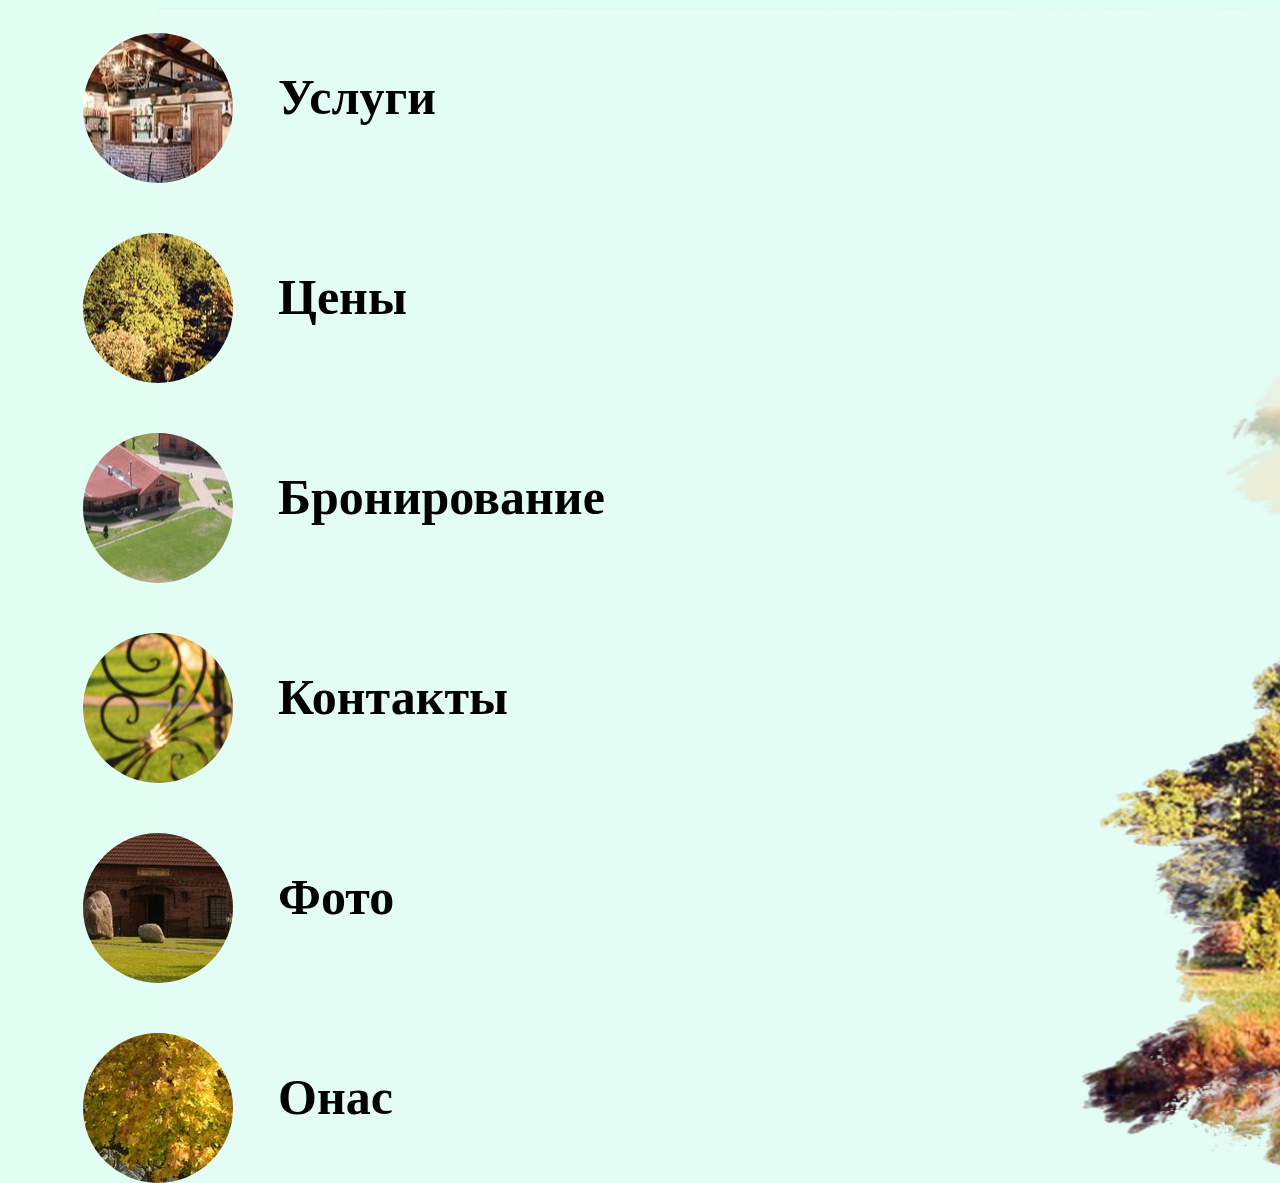
==== index.html @ 8aaa5508 "9 commit" ====
<html>
<head>
  <title>Farmstead</title>
   <meta charset="utf-8">
  <link rel="stylesheet" href="style.css">
</head>

<body bgcolor="e2fff4">


<div class="container">
    <div class="fix"><img src = "agr.png" class="image"></div>

    <button class="btn1"></button>
    <button class="btn2"></button>
    <button class="btn3"></button>
    <button class="btn4"></button>
    <button class="btn5"></button>
    <button class="btn6"></button>

    
    <div class="text1"><b><a href="uslugi.html"
    target="_self">Услуги</a></b></div> <div class="text2"><b><a
    href="ceny.html" target="_self">Цены</a></b></div> <div
    class="text3"><b><a href="bronirovanie.html"
    target="_self">Бронирование</a></b></div> <div class="text4"><b><a
    href="kontakty.html" target="_self">Контакты</a></b></div> <div
    class="text5"><b><a href="photo.html" target="_self">Фото</a></b></div>
    <div class="text6"><b><a href="onas.html" target="_self">Онас</a></b></div> 
  </div>

  
</body>
</html>
---- style.css ----
.image IMG { 
	left: 1800px;}


.bkimg{
    width: 100%;
    height: 100%;
    background: url(agr.png);
    background-size: cover;

}


.container {
    position: relative;
    left: 150px;
    width: 100%;
    max-width: 2104px;
}

.container img {
    width: 2304px;
    height: 1183px;
}

.container .btn1 {
    position: absolute;
    top: 100px;
    left: 0px;
    transform: translate(-50%, -50%);
    -ms-transform: translate(-50%, -50%);
    background-image: url(uslugi.jpg);
    background-position: -300px;
    color: white;
    font-size: 16px;
    padding: 12px 24px;
    border: none;
    border-radius: 50%;
    text-align: center;
    width: 150px; 
    height: 150px;
}


.container .btn2 {
    position: absolute;
    top: 300px;
    left: 0px;
    transform: translate(-50%, -50%);
    -ms-transform: translate(-50%, -50%);
    background-image: url(ceny.jpg);
    background-position: -420px;
    color: white;
    font-size: 16px;
    padding: 12px 24px;
    border: none;
    border-radius: 50%;
    text-align: center;
    width: 150px; 
    height: 150px;
}


.container .btn3 {
    position: absolute;
    top: 500px;
    left: 0px;
    transform: translate(-50%, -50%);
    -ms-transform: translate(-50%, -50%);
    background-image: url(bronirovanie.jpg);
    background-position: -380px;
    color: white;
    font-size: 16px;
    padding: 12px 24px;
    border: none;
    border-radius: 50%;
    text-align: center;
    width: 150px; 
    height: 150px;
}


.container .btn4 {
    position: absolute;
    top: 700px;
    left: 0px;
    transform: translate(-50%, -50%);
    -ms-transform: translate(-50%, -50%);
    background-image: url(kontakty.jpg);
    background-position: -940px;
    color: white;
    font-size: 16px;
    padding: 12px 24px;
    border: none;
    border-radius: 50%;
    text-align: center;
    width: 150px; 
    height: 150px;
}


.container .btn5 {
    position: absolute;
    top: 900px;
    left: 0px;
    transform: translate(-50%, -50%);
    -ms-transform: translate(-50%, -50%);
    background-image: url(photo.jpg);
    background-position: top 350px left 440px;
    color: white;
    font-size: 16px;
    padding: 12px 24px;
    border: none;
    border-radius: 50%;
    text-align: center;
    width: 150px; 
    height: 150px;
}


.container .btn6 {
    position: absolute;
    top: 1100px;
    left: 0px;
    transform: translate(-50%, -50%);
    -ms-transform: translate(-50%, -50%);
    background-image: url(onas.jpg);
    background-position: -400px,-200px;
    color: white;
    font-size: 16px;
    padding: 12px 24px;
    border: none;
    border-radius: 50%;
    text-align: center;
    width: 150px; 
    height: 150px;
}


.text1{
    position: absolute;
    top: 60px;
    left: 120px;
    color: black;
    font-family: segoe print;
    font-size: 50px;
    text-decoration: none; 
}


 A {
    text-decoration: none; /* Убирает подчеркивание для ссылок */
    color: black;
   } 
   A:hover { 
    color: red; /* Ссылка красного цвета */
   } 


.container .text1:hover {
   cursor: pointer;
   font-size: 65px;
   top: 45px;
   left: 90px;
}

.text2{
    position: absolute;
    top: 260px;
    left: 120px;
    color: black;
    font-family: segoe print;
    font-size: 50px;
}

.container .text2:hover {
   cursor: pointer;
   font-size: 65px;
   top: 245px;
    left: 90px;
}

.text3{
    position: absolute;
    top: 460px;
    left: 120px;
    color: black;
    font-family: segoe print;
    font-size: 50px;
}


.container .text3:hover {
   cursor: pointer;
      font-size: 65px;
   top: 445px;
   left: 90px;
}

.text4{
    position: absolute;
    top: 660px;
    left: 120px;
    color: black;
    font-family: segoe print;
    font-size: 50px;
}


.container .text4:hover {
   cursor: pointer;
      font-size: 65px;
   top: 645px;
   left: 90px;
}

.text5{
    position: absolute;
    top: 860px;
    left: 120px;
    color: black;
    font-family: segoe print;
    font-size: 50px;
}


.container .text5:hover {
   cursor: pointer;
   font-size: 65px;
   top: 845px;
   left: 90px;
}

.text6{
    position: absolute;
    top: 1060px;
    left: 120px;
    color: black;
    font-family: segoe print;
    font-size: 50px;
}


.container .text6:hover {
   cursor: pointer;
   font-size: 65px;
   top: 1045px;
   left: 90px;
}


.container .btn7 {
    position: absolute;
    top: 100px;
    left: 0px;
    transform: translate(-50%, -50%);
    -ms-transform: translate(-50%, -50%);
    background-image: url(uslugi.jpg);
    background-position: -300px;
    color: white;
    font-size: 16px;
    padding: 12px 24px;
    border: none;
    border-radius: 50%;
    text-align: center;
    width: 150px; 
    height: 150px;
}

.text7{
    position: absolute;
    top: 10px;
    left: 30px;
    color: black;
    font-family: segoe print;
    font-size: 50px;
}


.text8{
    position: absolute;
    top: 150px;
    left: 30px;
    color: #545252;
    font-family: Proxima Nova;
    font-size: 25px;
}

.text9{
    position: absolute;
    top: 5px;
    left: 400px;
    color: black;
    font-family: segoe print;
    font-size: 56px;
    font-weight: bold;
}


.f {
    position: absolute;
    left: 0px;
    top: 240px;
}


.content{
    height: 300px; 
    width: 759.473px; 
    position: relative; 
    overflow: hidden;
}


.txcl {
    position: absolute;
    color: red;
    top: 220px;
    left: 30px;
    font-family: Proxima Nova;
    font-size: 20px;
}


input[type="text"]{
    position: relative;
display: inline-block;
width: 700px;
height: 120px;
box-sizing: border-box;
outline: none;
border: 0px solid lightgray;
border-radius: 35px;
padding: 10px 25px;
transition: all 0.3s ease-out;
transition-delay: 0.2s;
background-color: transparent;
font-weight: lighter;
    font-size: 50px;
    font-family: Proxima Nova;
    color: black;
    opacity: 0.6;;
}

input[type="date"]{
    position: relative;
display: inline-block;
width: 320px;
height: 140px;
box-sizing: border-box;
outline: none;
border: 0px solid lightgray;
border-radius: 35px;
padding: 1px 2px;
transition: all 0.3s ease-out;
transition-delay: 0.2s;
background-color: transparent;
font-weight: lighter;
    font-size: 50px;
    font-family: Proxima Nova;
    color: black;
}


input[type="button"]{

position: absolute;
width: 207px;
height: 57px;
  border: 0px solid white;
  background-color: white;
  border-radius: 35px;

    display: flex;
align-items: center;
justify-content: center;
color: black;
font-weight: lighter;
    font-size: 25px;
    font-family: Proxima Nova;
    top: 850px;
    left: 22px;
}


input[type="button"]:active {
  box-shadow: inset 0 3px 7px #262c99;
  padding: 1px 0 0 1px;
}

::-webkit-input-placeholder {color:#156C60;}
::-moz-placeholder          {color:#156C60;}
:-moz-placeholder           {color:#156C60}
:-ms-input-placeholder      {color:#156C60;}


.round1 {
    position: absolute;
width: 750px;
height: 80px;
  border: 0px solid black;
  background-color: #41A698;
  border-radius: 35px;
  top: 20px;
  left: 0px;
    display: flex;
align-items: center;
justify-content: center;
color: white;
font-weight: lighter;
    font-size: 27px;
    font-family: Proxima Nova;
}

.opacity1{
opacity: 0.2;
}

.round2 {
    position: absolute;
width: 750px;
height: 80px;
  border: 0px solid black;
  background-color: #41A698;
  border-radius: 35px;
  top: 144px;
  left: 0px;
    display: flex;
align-items: center;
justify-content: center;
color: white;
font-weight: lighter;
    font-size: 27px;
    font-family: Proxima Nova;
}

.opacity2{
opacity: 0.2;
}


.round3 {
    position: absolute;
width: 750px;
height: 80px;
  border: 0px solid black;
  background-color: #41A698;
  border-radius: 35px;
  top: 268px;
  left: 0px;
    display: flex;
align-items: center;
justify-content: center;
color: white;
font-weight: lighter;
    font-size: 27px;
    font-family: Proxima Nova;
}

.opacity3{
opacity: 0.2;
}


.round4 {
    position: absolute;
width: 750px;
height: 80px;
  border: 0px solid black;
  background-color: #41A698;
  border-radius: 35px;
  top: 392px;
  left: 0px;
    display: flex;
align-items: center;
justify-content: center;
color: white;
font-weight: lighter;
    font-size: 27px;
    font-family: Proxima Nova;
}

.opacity4{
opacity: 0.2;
}


.round5 {
    position: absolute;
width: 750px;
height: 80px;
  border: 0px solid black;
  background-color: #41A698;
  border-radius: 35px;
  top: 516px;
  left: 0px;
    display: flex;
align-items: center;
justify-content: center;
color: white;
font-weight: lighter;
    font-size: 27px;
    font-family: Proxima Nova;
}

.opacity5{
opacity: 0.2;
}


.round6 {
    position: absolute;
width: 750px;
height: 180px;
  border: 0px solid black;
  background-color: #41A698;
  border-radius: 35px;
  top: 640px;
  left: 0px;
    display: flex;
align-items: center;
justify-content: center;
color: white;
font-weight: lighter;
    font-size: 27px;
    font-family: Proxima Nova;
}

.opacity6{
opacity: 0.2;
}


.fix{
    position: fixed;
}


.usl1{
    position: absolute;
    top: 180px;
    font-size: 42px;
    font-family: FRANKLIN GOTHIC MEDIUM;
    font-weight: bold;
    width: 1000px;
    text-align: center;
}



.usl2{
    position: absolute;
    left: 0px;
    top: 260px;
    font-size: 30px;
    font-family: Proxima Nova;
    text-align: justify;
    width: 1000px;
}

.round7 {
position: absolute;
width: 1000px;
height: 50px;
  border: 0px solid black;
  background-color: #41A698;
  border-radius: 5px;
  top: 180px;
  left: 0px;
    display: flex;
align-items: center;
justify-content: center;
color: white;
font-weight: lighter;
    font-size: 27px;
    font-family: Proxima Nova;
    opacity: 0.2;
}



.usl3{
    position: absolute;
    top: 540px;
    font-size: 42px;
    font-family: FRANKLIN GOTHIC MEDIUM;
    font-weight: bold;
    width: 1000px;
    text-align: center;
}



.usl4{
    position: absolute;
    left: 0px;
    top: 620px;
    font-size: 30px;
    font-family: Proxima Nova;
    text-align: justify;
    width: 1000px;
}


.round8 {
    position: absolute;
width: 1000px;
height: 50px;
  border: 0px solid black;
  background-color: #41A698;
  border-radius: 5px;
  top: 540px;
  left: 0px;
    display: flex;
align-items: center;
justify-content: center;
color: white;
font-weight: lighter;
    font-size: 27px;
    font-family: Proxima Nova;
    opacity: 0.2;
}



.usl5{
    position: absolute;
    top: 1040px;
    font-size: 42px;
    font-family: FRANKLIN GOTHIC MEDIUM;
    font-weight: bold;
    width: 1000px;
    text-align: center;
}



.usl6{
    position: absolute;
    left: 0px;
    top: 1120px;
    font-size: 30px;
    font-family: Proxima Nova;
    text-align: justify;
    width: 1000px;
}


.round9 {
    position: absolute;
width: 1000px;
height: 50px;
  border: 0px solid black;
  background-color: #41A698;
  border-radius: 5px;
  top: 1040px;
  left: 0px;
    display: flex;
align-items: center;
justify-content: center;
color: white;
font-weight: lighter;
    font-size: 27px;
    font-family: Proxima Nova;
    opacity: 0.2;
}



.usl7{
    position: absolute;
    top: 1565px;
    font-size: 42px;
    font-family: FRANKLIN GOTHIC MEDIUM;
    font-weight: bold;
    width: 1000px;
    text-align: center;
}



.usl8{
    position: absolute;
    left: 0px;
    top: 1610px;
    font-size: 30px;
    font-family: Proxima Nova;
    text-align: justify;
    width: 1000px;
}


.round10 {
    position: absolute;
width: 1000px;
height: 50px;
  border: 0px solid black;
  background-color: #41A698;
  border-radius: 5px;
  top: 1565px;
  left: 0px;
    display: flex;
align-items: center;
justify-content: center;
color: white;
font-weight: lighter;
    font-size: 27px;
    font-family: Proxima Nova;
    opacity: 0.2;
}


ul {
    list-style: none;
}

ul li:before {
    content:  "—";
    position: relative;
    left: -30px;
}



.lightbox {
  display: none;

  position: fixed;
  z-index: 999;
  top: 0;
  left: 0;
  right: 0;
  bottom: 0;
  padding: 1em;
  background: rgba(0, 0, 0, 0.8);
}

.lightbox:target {
  display: block;
}

.lightbox span {
  display: block;
  width: 100%;
  height: 100%;
  background-position: center;
  background-repeat: no-repeat;
  background-size: contain;
}


.layer1 {
    position: absolute;
    top: 160px;
    left: 150px;
    z-index: 2; }


.layer2 {
    position: absolute;
    top: 160px;
    left: 400px;
    z-index: 2; }

.layer3 {
    position: absolute;
    top: 160px;
    left: 650px;
    z-index: 2; }


.layer4 {
    position: absolute;
    top: 160px;
    left: 900px;
    z-index: 2; }



    .layer5 {
    position: absolute;
    top: 360px;
    left: 150px;
    z-index: 2; }


.layer6 {
    position: absolute;
    top: 360px;
    left: 400px;
    z-index: 2; }

.layer7 {
    position: absolute;
    top: 360px;
    left: 650px;
    z-index: 2; }


.layer8 {
    position: absolute;
    top: 360px;
    left: 900px;
    z-index: 2; }



.layer9 {
    position: absolute;
    top: 560px;
    left: 150px;
    z-index: 2; }


.layer10 {
    position: absolute;
    top: 560px;
    left: 400px;
    z-index: 2; }

.layer11 {
    position: absolute;
    top: 560px;
    left: 650px;
    z-index: 2; }


.layer12 {
    position: absolute;
    top: 560px;
    left: 900px;
    z-index: 2; }




.layer13 {
    position: absolute;
    top: 760px;
    left: 150px;
    z-index: 2; }


.layer14 {
    position: absolute;
    top: 760px;
    left: 400px;
    z-index: 2; }

.layer15 {
    position: absolute;
    top: 760px;
    left: 650px;
    z-index: 2; }


.layer16 {
    position: absolute;
    top: 760px;
    left: 900px;
    z-index: 2; }


    .layer17 {
    position: absolute;
    top: 960px;
    left: 150px;
    z-index: 2; }


.layer18 {
    position: absolute;
    top: 960px;
    left: 400px;
    z-index: 2; }

.layer19 {
    position: absolute;
    top: 960px;
    left: 650px;
    z-index: 2; }


.layer20 {
    position: absolute;
    top: 960px;
    left: 900px;
    z-index: 2; }



    .layer21 {
    position: absolute;
    top: 1160px;
    left: 150px;
    z-index: 2; }


.layer22 {
    position: absolute;
    top: 1160px;
    left: 400px;
    z-index: 2; }

.layer23 {
    position: absolute;
    top: 1160px;
    left: 650px;
    z-index: 2; }


.layer24 {
    position: absolute;
    top: 1160px;
    left: 900px;
    z-index: 2; }


    .layer0 {
    position: absolute;
    top: 1360px;
    left: 900px;
    z-index: 2; 
opacity: 0;}
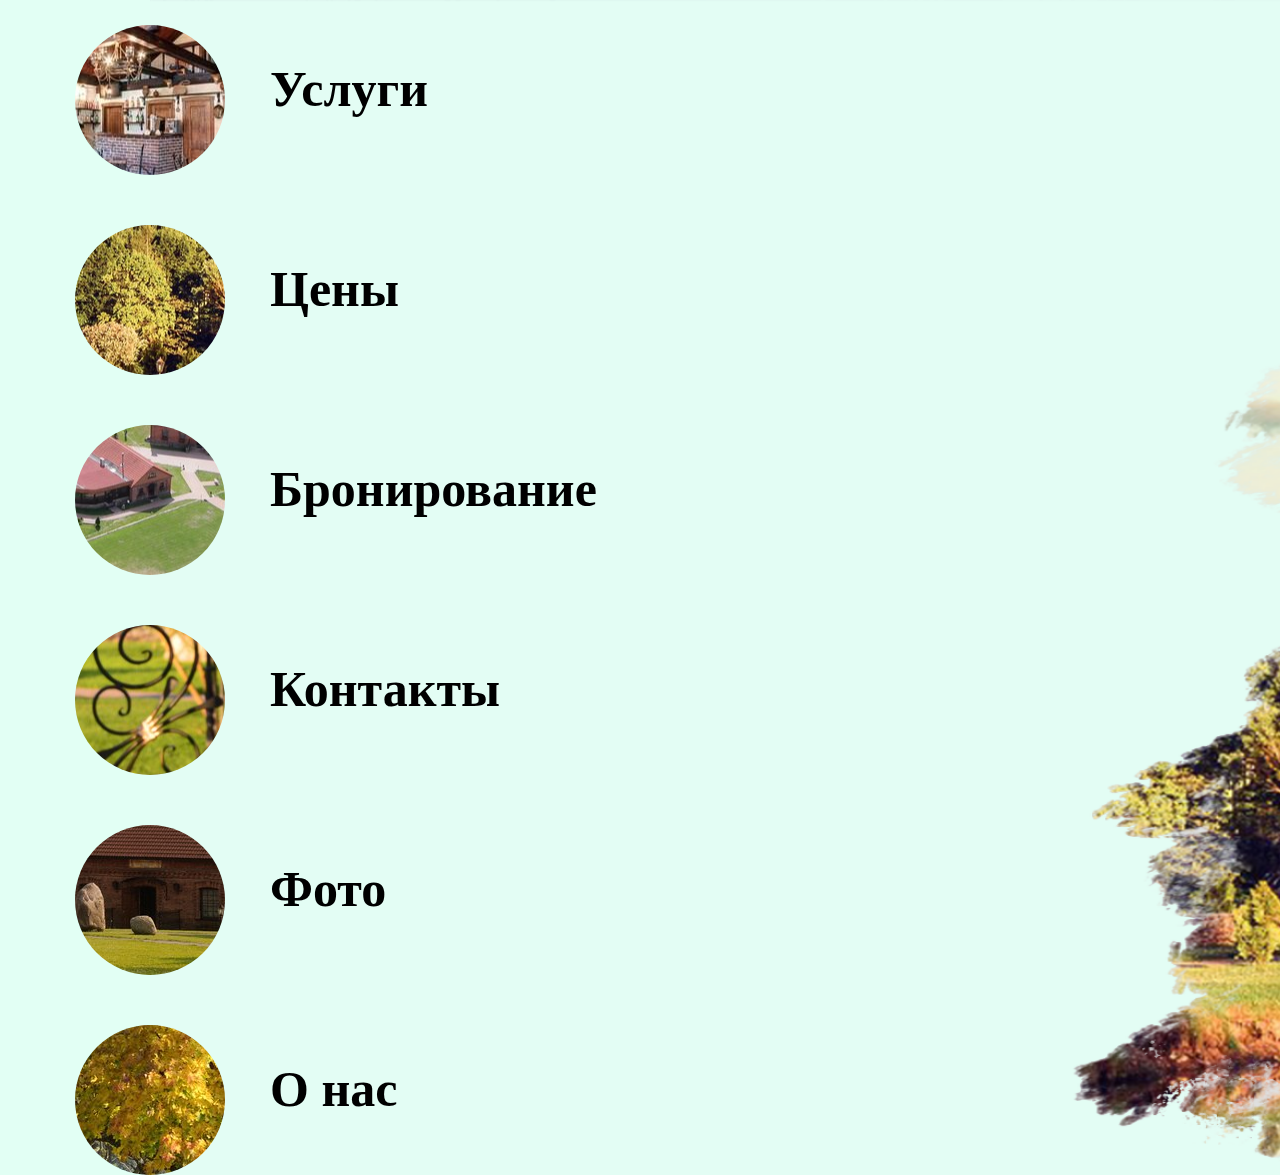
==== commit 6dd76115: "10 commit" ====
--- a/index.html
+++ b/index.html
@@ -26,9 +26,9 @@
     target="_self">Бронирование</a></b></div> <div class="text4"><b><a
     href="kontakty.html" target="_self">Контакты</a></b></div> <div
     class="text5"><b><a href="photo.html" target="_self">Фото</a></b></div>
-    <div class="text6"><b><a href="onas.html" target="_self">Онас</a></b></div> 
+    <div class="text6"><b><a href="onas.html" target="_self">О нас</a></b></div> 
   </div>
 
-  
+
 </body>
 </html>
--- a/style.css
+++ b/style.css
@@ -921,4 +921,392 @@
     top: 1360px;
     left: 900px;
     z-index: 2; 
-opacity: 0;}+opacity: 0;}
+
+
+
+* {
+    margin: 0;
+    padding: 0;
+    -webkit-box-sizing: border-box;
+    -moz-box-sizing: border-box;
+    -o-box-sizing: border-box;
+    box-sizing: border-box;
+}
+
+.wrapper {
+    height: 1100px;
+    margin: 0px auto 0;
+    position: relative;
+    width: 2350px;
+}
+
+.slider {
+    background-color: #ddd;
+    height: inherit;
+    overflow: hidden;
+    position: relative;
+    width: inherit;
+    -webkit-box-shadow: 0 0 20px rgba(0, 0, 0, .5);
+    -moz-box-shadow: 0 0 20px rgba(0, 0, 0, .5);
+    -o-box-shadow: 0 0 20px rgba(0, 0, 0, .5);
+    box-shadow: 0 0 20px rgba(0, 0, 0, .5);
+}
+
+.wrapper > input {
+    display: none;
+}
+
+
+.slides {
+    height: inherit;
+    position: absolute;
+    width: inherit;
+}
+
+
+.slide1 { 
+    background-image: url(1.jpg); 
+    display: block;
+  width: 100%;
+  height: 100%;
+  background-position: center;
+  background-repeat: no-repeat;
+  background-size: contain;
+}
+.slide2 {
+ background-image: url(2.jpg); 
+display: block;
+  width: 100%;
+  height: 100%;
+  background-position: center;
+  background-repeat: no-repeat;
+  background-size: contain;
+}
+.slide3 { 
+    background-image: url(3.jpg); 
+display: block;
+  width: 100%;
+  height: 100%;
+  background-position: center;
+  background-repeat: no-repeat;
+  background-size: contain;
+}
+.slide4 { 
+    background-image: url(4.jpg); 
+display: block;
+  width: 100%;
+  height: 100%;
+  background-position: center;
+  background-repeat: no-repeat;
+  background-size: contain;
+}
+.slide5 { 
+    background-image: url(5.jpg);
+display: block;
+  width: 100%;
+  height: 100%;
+  background-position: center;
+  background-repeat: no-repeat;
+  background-size: contain;
+ }
+ .slide6 { 
+    background-image: url(6.jpg);
+display: block;
+  width: 100%;
+  height: 100%;
+  background-position: center;
+  background-repeat: no-repeat;
+  background-size: contain;
+ }
+ .slide7 { 
+    background-image: url(7.jpg);
+display: block;
+  width: 100%;
+  height: 100%;
+  background-position: center;
+  background-repeat: no-repeat;
+  background-size: contain;
+ }
+ .slide8 { 
+    background-image: url(8.jpg);
+display: block;
+  width: 100%;
+  height: 100%;
+  background-position: center;
+  background-repeat: no-repeat;
+  background-size: contain;
+ }
+ .slide9 { 
+    background-image: url(9.jpg);
+display: block;
+  width: 100%;
+  height: 100%;
+  background-position: center;
+  background-repeat: no-repeat;
+  background-size: contain;
+ }
+ .slide10 { 
+    background-image: url(10.jpg);
+display: block;
+  width: 100%;
+  height: 100%;
+  background-position: center;
+  background-repeat: no-repeat;
+  background-size: contain;
+ }
+ .slide11 { 
+    background-image: url(11.jpg);
+display: block;
+  width: 100%;
+  height: 100%;
+  background-position: center;
+  background-repeat: no-repeat;
+  background-size: contain;
+ }
+ .slide12 { 
+    background-image: url(12.jpg);
+display: block;
+  width: 100%;
+  height: 100%;
+  background-position: center;
+  background-repeat: no-repeat;
+  background-size: contain;
+ }
+ .slide13 { 
+    background-image: url(13.jpg);
+display: block;
+  width: 100%;
+  height: 100%;
+  background-position: center;
+  background-repeat: no-repeat;
+  background-size: contain;
+ }
+ .slide14 { 
+    background-image: url(14.jpg);
+display: block;
+  width: 100%;
+  height: 100%;
+  background-position: center;
+  background-repeat: no-repeat;
+  background-size: contain;
+ }
+ .slide15 { 
+    background-image: url(15.jpg);
+display: block;
+  width: 100%;
+  height: 100%;
+  background-position: center;
+  background-repeat: no-repeat;
+  background-size: contain;
+ }
+ .slide16 { 
+    background-image: url(16.jpg);
+display: block;
+  width: 100%;
+  height: 100%;
+  background-position: center;
+  background-repeat: no-repeat;
+  background-size: contain;
+ }
+ .slide17 { 
+    background-image: url(17.jpg);
+display: block;
+  width: 100%;
+  height: 100%;
+  background-position: center;
+  background-repeat: no-repeat;
+  background-size: contain;
+ }
+ .slide18 { 
+    background-image: url(18.jpg);
+display: block;
+  width: 100%;
+  height: 100%;
+  background-position: center;
+  background-repeat: no-repeat;
+  background-size: contain;
+ }
+ .slide19 { 
+    background-image: url(19.jpg);
+display: block;
+  width: 100%;
+  height: 100%;
+  background-position: center;
+  background-repeat: no-repeat;
+  background-size: contain;
+ }
+ .slide20 { 
+    background-image: url(20.jpg);
+display: block;
+  width: 100%;
+  height: 100%;
+  background-position: center;
+  background-repeat: no-repeat;
+  background-size: contain;
+ }
+ .slide21 { 
+    background-image: url(21.jpg);
+display: block;
+  width: 100%;
+  height: 100%;
+  background-position: center;
+  background-repeat: no-repeat;
+  background-size: contain;
+ }
+ .slide22 { 
+    background-image: url(22.jpg);
+display: block;
+  width: 100%;
+  height: 100%;
+  background-position: center;
+  background-repeat: no-repeat;
+  background-size: contain;
+ }
+ .slide23 { 
+    background-image: url(23.jpg);
+display: block;
+  width: 100%;
+  height: 100%;
+  background-position: center;
+  background-repeat: no-repeat;
+  background-size: contain;
+ }
+ .slide24 { 
+    background-image: url(24.jpg);
+display: block;
+  width: 100%;
+  height: 100%;
+  background-position: center;
+  background-repeat: no-repeat;
+  background-size: contain;
+ }
+
+
+
+.wrapper .controls {
+    left: 30%;
+    margin-left: -98px;
+    position: absolute;
+}
+
+.wrapper label {
+    cursor: pointer;
+    display: inline-block;
+    height: 8px;
+    margin: 25px 12px 0 16px;
+    position: relative;
+    width: 8px;
+    -webkit-border-radius: 50%;
+    -moz-border-radius: 50%;
+    -o-border-radius: 50%;
+    border-radius: 50%;
+}
+
+.wrapper label:after {
+    border: 2px solid #ddd;
+    content: " ";
+    display: block;
+    height: 30px;
+    left: -4px;
+    position: absolute;
+    top: -4px;
+    width: 30px;
+    -webkit-border-radius: 50%;
+    -moz-border-radius: 50%;
+    -o-border-radius: 50%;
+    border-radius: 50%;
+}
+
+.wrapper label {
+    cursor: pointer;
+    display: inline-block;
+    height: 24px;
+    margin: 25px 12px 10 16px;
+    position: relative;
+    width: 24px;
+    -webkit-border-radius: 20%;
+    -moz-border-radius: 50%;
+    -o-border-radius: 50%;
+    border-radius: 50%;
+    -webkit-transition: background ease-in-out .5s;
+    -moz-transition: background ease-in-out .5s;
+    -o-transition: background ease-in-out .5s;
+    transition: background ease-in-out .5s;
+}
+
+.wrapper label:hover, 
+#slide1:checked ~ .controls label:nth-of-type(1),
+#slide2:checked ~ .controls label:nth-of-type(2),
+#slide3:checked ~ .controls label:nth-of-type(3),
+#slide4:checked ~ .controls label:nth-of-type(4),
+#slide5:checked ~ .controls label:nth-of-type(5),
+#slide6:checked ~ .controls label:nth-of-type(6),
+#slide7:checked ~ .controls label:nth-of-type(7),
+#slide8:checked ~ .controls label:nth-of-type(8),
+#slide9:checked ~ .controls label:nth-of-type(9),
+#slide10:checked ~ .controls label:nth-of-type(10),
+#slide11:checked ~ .controls label:nth-of-type(11),
+#slide12:checked ~ .controls label:nth-of-type(12),
+#slide13:checked ~ .controls label:nth-of-type(13),
+#slide14:checked ~ .controls label:nth-of-type(14),
+#slide15:checked ~ .controls label:nth-of-type(15),
+#slide16:checked ~ .controls label:nth-of-type(16),
+#slide17:checked ~ .controls label:nth-of-type(17),
+#slide18:checked ~ .controls label:nth-of-type(18),
+#slide19:checked ~ .controls label:nth-of-type(19),
+#slide20:checked ~ .controls label:nth-of-type(20),
+#slide21:checked ~ .controls label:nth-of-type(21),
+#slide22:checked ~ .controls label:nth-of-type(22),
+#slide23:checked ~ .controls label:nth-of-type(23),
+#slide24:checked ~ .controls label:nth-of-type(24) {
+    background: #ddd;
+}
+
+.slides {
+    height: inherit;
+    opacity: 0;
+    position: absolute;
+    width: inherit;
+    z-index: 0;
+    -webkit-transform: scale(1.5);
+    -moz-transform: scale(1.5);
+    -o-transform: scale(1.5);
+    transform: scale(1.5);
+    -webkit-transition: transform ease-in-out .5s, opacity ease-in-out .5s;
+    -moz-transition: transform ease-in-out .5s, opacity ease-in-out .5s;
+    -o-transition: transform ease-in-out .5s, opacity ease-in-out .5s;
+    transition: transform ease-in-out .5s, opacity ease-in-out .5s;
+}
+
+#slide1:checked ~ .slider > .slide1,
+#slide2:checked ~ .slider > .slide2,
+#slide3:checked ~ .slider > .slide3,
+#slide4:checked ~ .slider > .slide4,
+#slide5:checked ~ .slider > .slide5,
+#slide6:checked ~ .slider > .slide6,
+#slide7:checked ~ .slider > .slide7,
+#slide8:checked ~ .slider > .slide8,
+#slide9:checked ~ .slider > .slide9,
+#slide10:checked ~ .slider > .slide10,
+#slide11:checked ~ .slider > .slide11,
+#slide12:checked ~ .slider > .slide12,
+#slide13:checked ~ .slider > .slide13,
+#slide14:checked ~ .slider > .slide14,
+#slide15:checked ~ .slider > .slide15,
+#slide16:checked ~ .slider > .slide16,
+#slide17:checked ~ .slider > .slide17,
+#slide18:checked ~ .slider > .slide18,
+#slide19:checked ~ .slider > .slide19,
+#slide20:checked ~ .slider > .slide20,
+#slide21:checked ~ .slider > .slide21,
+#slide22:checked ~ .slider > .slide22,
+#slide23:checked ~ .slider > .slide23,
+#slide24:checked ~ .slider > .slide24 {
+    opacity: 1;
+    z-index: 1;
+    -webkit-transform: scale(1);
+    -moz-transform: scale(1);
+    -o-transform: scale(1);
+    transform: scale(1);
+}
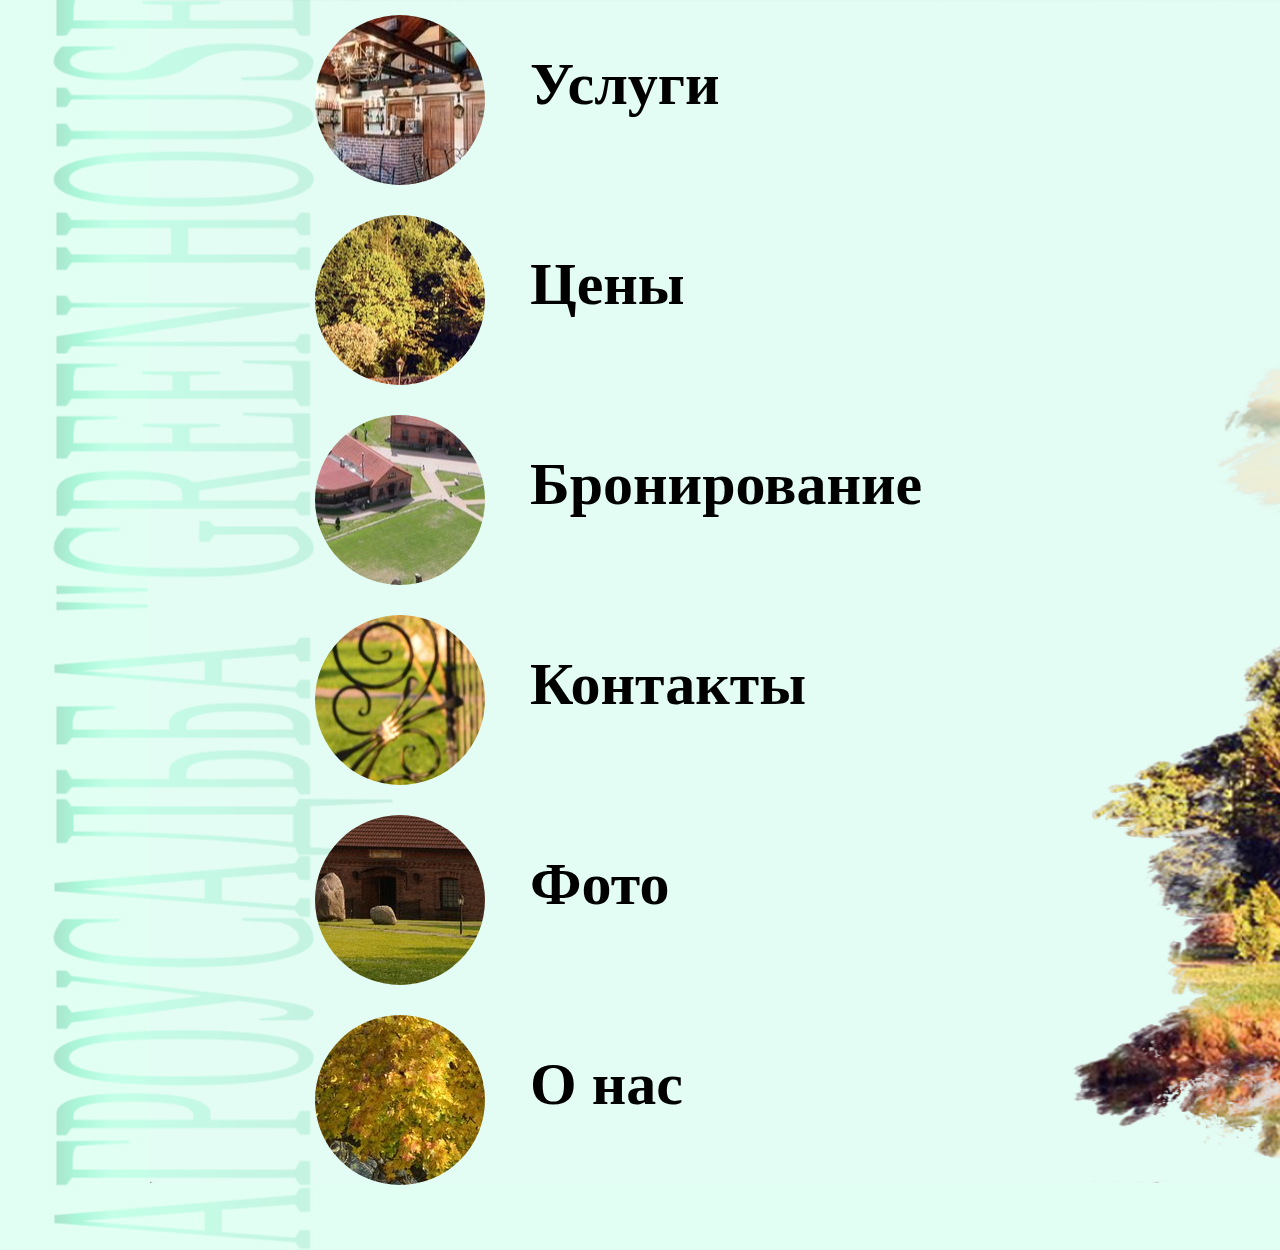
==== commit d14e5327: "11 commit" ====
--- a/index.html
+++ b/index.html
@@ -10,6 +10,10 @@
 
 <div class="container">
     <div class="fix"><img src = "agr.png" class="image"></div>
+
+
+<div class="textn">АГРОУСАДЬБА "GREEN HOUSE"</div>
+
 
     <button class="btn1"></button>
     <button class="btn2"></button>
--- a/style.css
+++ b/style.css
@@ -26,7 +26,7 @@
 .container .btn1 {
     position: absolute;
     top: 100px;
-    left: 0px;
+    left: 250px;
     transform: translate(-50%, -50%);
     -ms-transform: translate(-50%, -50%);
     background-image: url(uslugi.jpg);
@@ -37,15 +37,15 @@
     border: none;
     border-radius: 50%;
     text-align: center;
-    width: 150px; 
-    height: 150px;
+    width: 170px; 
+    height: 170px;
 }
 
 
 .container .btn2 {
     position: absolute;
     top: 300px;
-    left: 0px;
+    left: 250px;
     transform: translate(-50%, -50%);
     -ms-transform: translate(-50%, -50%);
     background-image: url(ceny.jpg);
@@ -56,15 +56,15 @@
     border: none;
     border-radius: 50%;
     text-align: center;
-    width: 150px; 
-    height: 150px;
+    width: 170px; 
+    height: 170px;
 }
 
 
 .container .btn3 {
     position: absolute;
     top: 500px;
-    left: 0px;
+    left: 250px;
     transform: translate(-50%, -50%);
     -ms-transform: translate(-50%, -50%);
     background-image: url(bronirovanie.jpg);
@@ -75,15 +75,15 @@
     border: none;
     border-radius: 50%;
     text-align: center;
-    width: 150px; 
-    height: 150px;
+    width: 170px; 
+    height: 170px;
 }
 
 
 .container .btn4 {
     position: absolute;
     top: 700px;
-    left: 0px;
+    left: 250px;
     transform: translate(-50%, -50%);
     -ms-transform: translate(-50%, -50%);
     background-image: url(kontakty.jpg);
@@ -94,15 +94,15 @@
     border: none;
     border-radius: 50%;
     text-align: center;
-    width: 150px; 
-    height: 150px;
+    width: 170px; 
+    height: 170px;
 }
 
 
 .container .btn5 {
     position: absolute;
     top: 900px;
-    left: 0px;
+    left: 250px;
     transform: translate(-50%, -50%);
     -ms-transform: translate(-50%, -50%);
     background-image: url(photo.jpg);
@@ -113,15 +113,15 @@
     border: none;
     border-radius: 50%;
     text-align: center;
-    width: 150px; 
-    height: 150px;
+    width: 170px; 
+    height: 170px;
 }
 
 
 .container .btn6 {
     position: absolute;
     top: 1100px;
-    left: 0px;
+    left: 250px;
     transform: translate(-50%, -50%);
     -ms-transform: translate(-50%, -50%);
     background-image: url(onas.jpg);
@@ -132,20 +132,21 @@
     border: none;
     border-radius: 50%;
     text-align: center;
-    width: 150px; 
-    height: 150px;
+    width: 170px; 
+    height: 170px;
 }
 
 
 .text1{
     position: absolute;
-    top: 60px;
-    left: 120px;
+    top: 50px;
+    left: 380px;
     color: black;
     font-family: segoe print;
-    font-size: 50px;
+    font-size: 60px;
     text-decoration: none; 
 }
+
 
 
  A {
@@ -159,93 +160,93 @@
 
 .container .text1:hover {
    cursor: pointer;
-   font-size: 65px;
-   top: 45px;
-   left: 90px;
+   font-size: 75px;
+   top: 35px;
+   left: 380px;
 }
 
 .text2{
     position: absolute;
-    top: 260px;
-    left: 120px;
+    top: 250px;
+    left: 380px;
     color: black;
     font-family: segoe print;
-    font-size: 50px;
+    font-size: 60px;
 }
 
 .container .text2:hover {
    cursor: pointer;
-   font-size: 65px;
-   top: 245px;
-    left: 90px;
+   font-size: 75px;
+   top: 235px;
+    left: 380px;
 }
 
 .text3{
     position: absolute;
-    top: 460px;
-    left: 120px;
+    top: 450px;
+    left: 380px;
     color: black;
     font-family: segoe print;
-    font-size: 50px;
+    font-size: 60px;
 }
 
 
 .container .text3:hover {
    cursor: pointer;
-      font-size: 65px;
-   top: 445px;
-   left: 90px;
+      font-size: 75px;
+   top: 435px;
+   left: 380px;
 }
 
 .text4{
     position: absolute;
-    top: 660px;
-    left: 120px;
+    top: 650px;
+    left: 380px;
     color: black;
     font-family: segoe print;
-    font-size: 50px;
+    font-size: 60px;
 }
 
 
 .container .text4:hover {
    cursor: pointer;
-      font-size: 65px;
-   top: 645px;
-   left: 90px;
+      font-size: 75px;
+   top: 635px;
+   left: 380px;
 }
 
 .text5{
     position: absolute;
-    top: 860px;
-    left: 120px;
+    top: 850px;
+    left: 380px;
     color: black;
     font-family: segoe print;
-    font-size: 50px;
+    font-size: 60px;
 }
 
 
 .container .text5:hover {
    cursor: pointer;
-   font-size: 65px;
-   top: 845px;
-   left: 90px;
+   font-size: 75px;
+   top: 835px;
+   left: 380px;
 }
 
 .text6{
     position: absolute;
-    top: 1060px;
-    left: 120px;
+    top: 1050px;
+    left: 380px;
     color: black;
     font-family: segoe print;
-    font-size: 50px;
+    font-size: 60px;
 }
 
 
 .container .text6:hover {
    cursor: pointer;
-   font-size: 65px;
-   top: 1045px;
-   left: 90px;
+   font-size: 75px;
+   top: 1035px;
+   left: 380px;
 }
 
 
@@ -947,10 +948,11 @@
     overflow: hidden;
     position: relative;
     width: inherit;
+    background-color: transparent;
     -webkit-box-shadow: 0 0 20px rgba(0, 0, 0, .5);
     -moz-box-shadow: 0 0 20px rgba(0, 0, 0, .5);
     -o-box-shadow: 0 0 20px rgba(0, 0, 0, .5);
-    box-shadow: 0 0 20px rgba(0, 0, 0, .5);
+    box-shadow: 0 0 20px transparent;
 }
 
 .wrapper > input {
@@ -1310,3 +1312,39 @@
     -o-transform: scale(1);
     transform: scale(1);
 }
+
+
+.layer25 {
+    position: absolute;
+    top: 700px;
+    left: 150px;
+    z-index: 2; }
+
+
+.textn{
+    position: absolute;
+    top: 550px;
+    left: -620px;
+    color: black;
+    font-family: FRANKLIN GOTHIC MEDIUM;
+    font-size: 86px;
+    transform: rotate(-90deg) scale(1, 4.5);
+    background: linear-gradient(#4AB58C 21%, #2A966D 14%, #28DE98 27%, #7DFFCD 35%, #85CCB1);
+    -webkit-background-clip: text;
+  -webkit-text-fill-color: transparent;
+  opacity: 0.3;
+}
+
+.textnusl{
+    position: absolute;
+    top: 590px;
+    left: -610px;
+    color: black;
+    font-family: FRANKLIN GOTHIC MEDIUM;
+    font-size: 76px;
+    transform: rotate(-90deg) scale(1, 2.5);
+    background: linear-gradient(#4AB58C 21%, #2A966D 14%, #28DE98 27%, #7DFFCD 35%, #85CCB1);
+    -webkit-background-clip: text;
+  -webkit-text-fill-color: transparent;
+  opacity: 0.3;
+}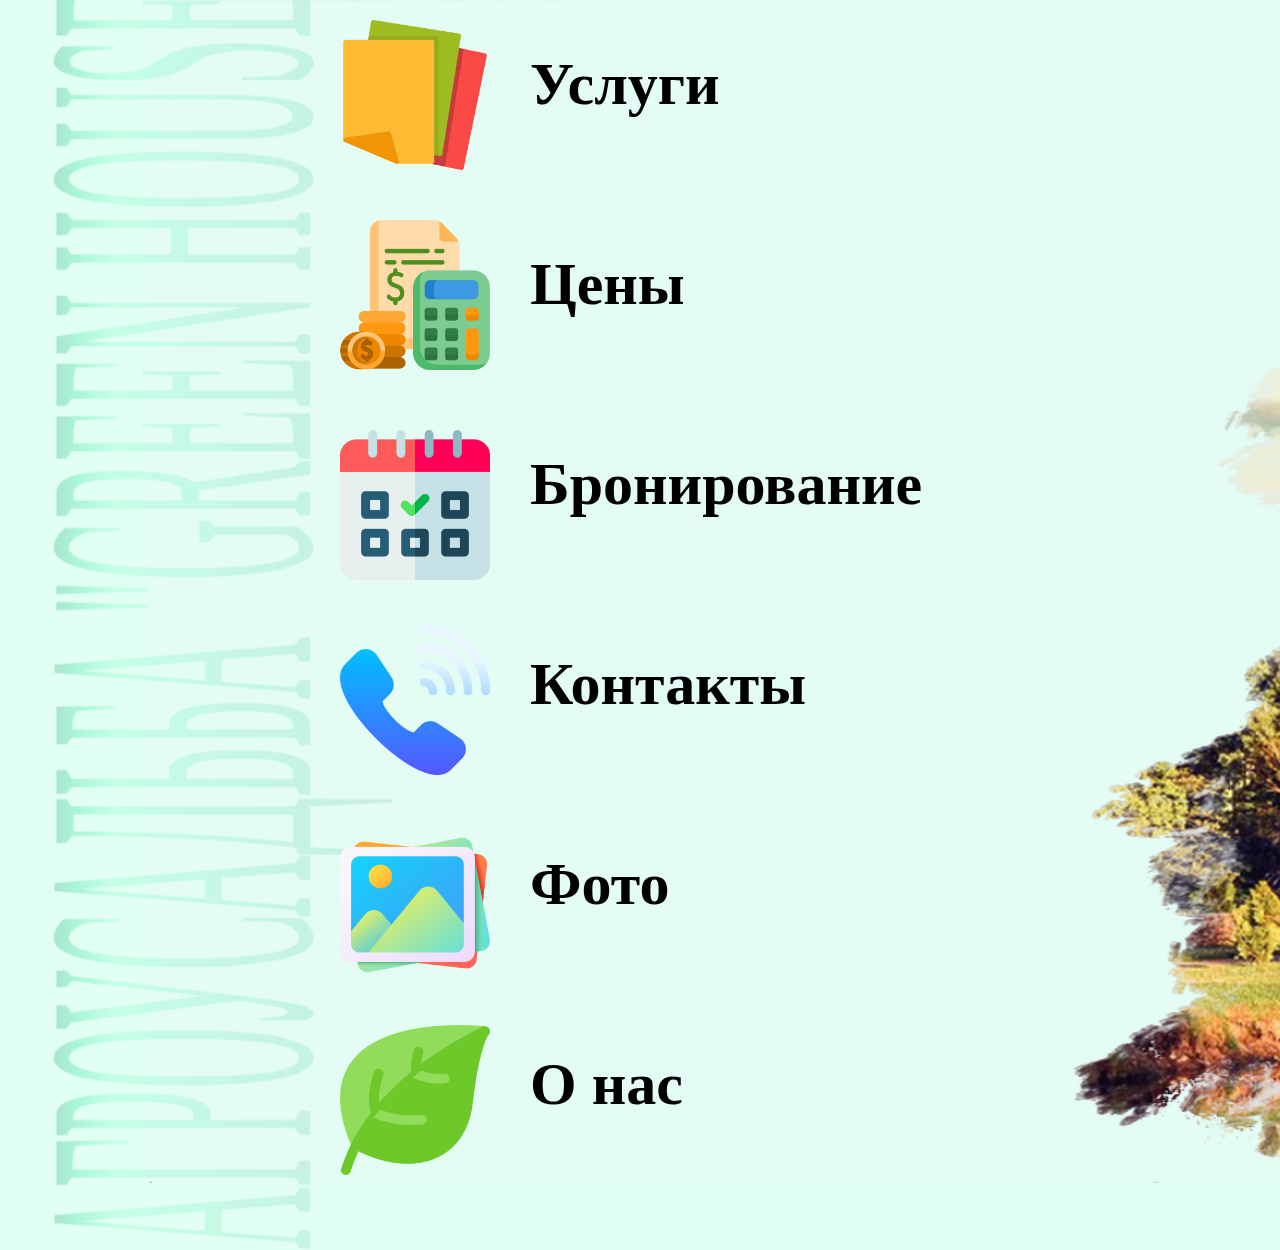
==== commit 7cdf6aee: "13 commit" ====
--- a/index.html
+++ b/index.html
@@ -13,15 +13,6 @@
 
 
 <div class="textn">АГРОУСАДЬБА "GREEN HOUSE"</div>
-
-
-    <button class="btn1"></button>
-    <button class="btn2"></button>
-    <button class="btn3"></button>
-    <button class="btn4"></button>
-    <button class="btn5"></button>
-    <button class="btn6"></button>
-
     
     <div class="text1"><b><a href="uslugi.html"
     target="_self">Услуги</a></b></div> <div class="text2"><b><a
@@ -33,6 +24,17 @@
     <div class="text6"><b><a href="onas.html" target="_self">О нас</a></b></div> 
   </div>
 
+    <div class="k1"><a href="uslugi.html" target="_self"><img width="150px" height="150px" src="uslugi.png"></a></div>
+        
+    <div class="k2"><a href="ceny.html" target="_self"><img width="150px" height="150px" src="ceny.png"></a></div>
+
+    <div class="k3"><a href="bronirovanie.html" target="_self"><img width="150px" height="150px" src="bronirovanie.png"></a></div>
+
+    <div class="k4"><a href="kontakty.html" target="_self"><img width="150px" height="150px" src="kontakty.png"></a></div>
+
+    <div class="k5"><a href="photo.html" target="_self"><img width="150px" height="150px" src="photo.png"></a></div>
+
+    <div class="k6"><a href="onas.html" target="_self"><img width="150px" height="150px" src="onas.png"></a></div>
 
 </body>
 </html>
--- a/style.css
+++ b/style.css
@@ -683,7 +683,7 @@
 .usl8{
     position: absolute;
     left: 0px;
-    top: 1610px;
+    top: 1650px;
     font-size: 30px;
     font-family: Proxima Nova;
     text-align: justify;
@@ -831,7 +831,6 @@
     top: 560px;
     left: 900px;
     z-index: 2; }
-
 
 
 
@@ -1316,8 +1315,8 @@
 
 .layer25 {
     position: absolute;
-    top: 700px;
-    left: 150px;
+    top: 660px;
+    left: 190px;
     z-index: 2; }
 
 
@@ -1347,4 +1346,434 @@
     -webkit-background-clip: text;
   -webkit-text-fill-color: transparent;
   opacity: 0.3;
+}
+
+
+
+.texton1{
+    position: absolute;
+    left: 0px;
+    top: 130px;
+    font-size: 30px;
+    font-family: Proxima Nova;
+    text-align: justify;
+    width: 1000px;
+    font-weight: bold;
+}
+
+
+.texton2{
+    position: absolute;
+    left: 0px;
+    top: 313px;
+    font-size: 30px;
+    font-family: Proxima Nova;
+    text-align: justify;
+    width: 1000px;
+}
+
+
+.texton3{
+    position: absolute;
+    left: 0px;
+    top: 430px;
+    font-size: 30px;
+    font-family: Proxima Nova;
+    text-align: justify;
+    width: 1000px;
+}
+
+.texton4{
+    position: absolute;
+    left: 0px;
+    top: 615px;
+    font-size: 30px;
+    font-family: Proxima Nova;
+    text-align: justify;
+    width: 1000px;
+    font-weight: bold;
+}
+
+
+.texton5{
+    position: absolute;
+    left: 0px;
+    top: 665px;
+    font-size: 30px;
+    font-family: Proxima Nova;
+    text-align: justify;
+    width: 1000px;
+}
+
+
+.texton6{
+    position: absolute;
+    left: 0px;
+    top: 845px;
+    font-size: 30px;
+    font-family: Proxima Nova;
+    text-align: justify;
+    width: 1000px;
+}
+
+
+.texton7{
+    position: absolute;
+    left: 0px;
+    top: 1130px;
+    font-size: 30px;
+    font-family: Proxima Nova;
+    text-align: justify;
+    width: 1000px;
+}
+
+
+.texton8{
+    position: absolute;
+    left: 0px;
+    top: 1215px;
+    font-size: 30px;
+    font-family: Proxima Nova;
+    text-align: justify;
+    width: 1000px;
+    font-weight: bold;
+}
+
+
+.texton9{
+    position: absolute;
+    left: 0px;
+    top: 1260px;
+    font-size: 30px;
+    font-family: Proxima Nova;
+    text-align: justify;
+    width: 1000px;
+}
+
+
+.texton10{
+    position: absolute;
+    left: 0px;
+    top: 1440px;
+    font-size: 30px;
+    font-family: Proxima Nova;
+    text-align: justify;
+    width: 1000px;
+}
+
+
+.texton11{
+    position: absolute;
+    left: 0px;
+    top: 1550px;
+    font-size: 30px;
+    font-family: Proxima Nova;
+    text-align: justify;
+    width: 1000px;
+}
+
+
+.texton12{
+    position: absolute;
+    left: 0px;
+    top: 1630px;
+    font-size: 30px;
+    font-family: Proxima Nova;
+    text-align: justify;
+    width: 1000px;
+    font-weight: bold;
+}
+
+.texton13{
+    position: absolute;
+    left: 0px;
+    top: 1675px;
+    font-size: 30px;
+    font-family: Proxima Nova;
+    text-align: justify;
+    width: 1000px;
+}
+
+
+.texton14{
+    position: absolute;
+    left: 0px;
+    top: 1790px;
+    font-size: 30px;
+    font-family: Proxima Nova;
+    text-align: justify;
+    width: 1000px;
+}
+
+
+.texton15{
+    position: absolute;
+    left: 0px;
+    top: 2035px;
+    font-size: 30px;
+    font-family: Proxima Nova;
+    text-align: justify;
+    width: 1000px;
+}
+
+
+.texton16{
+    position: absolute;
+    left: 0px;
+    top: 2110px;
+    font-size: 30px;
+    font-family: Proxima Nova;
+    text-align: justify;
+    width: 1000px;
+}
+
+
+
+.r {
+    position: absolute;
+width: 100px;
+height: 100px;
+  top: 2200px;
+  left: 0px;
+  opacity: 0;
+}
+
+
+.k1{
+    position: absolute;
+    top: 20px;
+    left: 340px;
+}
+
+
+.k2{
+    position: absolute;
+    top: 220px;
+    left: 340px;
+}
+
+
+.k3{
+    position: absolute;
+    top: 430px;
+    left: 340px;
+}
+
+.k4{
+    position: absolute;
+    top: 625px;
+    left: 340px;
+}
+
+.k5{
+    position: absolute;
+    top: 830px;
+    left: 340px;
+}
+
+.k6{
+    position: absolute;
+    top: 1025px;
+    left: 340px;
+}
+
+
+
+.kont1{
+    position: absolute;
+    left: 160px;
+    top: 160px;
+    font-size: 21px;
+    font-family: Proxima Nova;
+    text-align: justify;
+    width: 1000px;
+    color: gray;
+}
+
+.kont5{
+    position: absolute;
+    left: 160px;
+    top: 190px;
+    font-size: 30px;
+    font-family: Proxima Nova;
+    text-align: justify;
+    width: 1000px;
+}
+
+
+.kont2{
+    position: absolute;
+    left: 160px;
+    top: 285px;
+    font-size: 21px;
+    font-family: Proxima Nova;
+    text-align: justify;
+    width: 1000px;
+   color: gray;
+}
+
+.kont6{
+    position: absolute;
+    left: 160px;
+    top: 315px;
+    font-size: 30px;
+    font-family: Proxima Nova;
+    text-align: justify;
+    width: 1000px;
+}
+
+
+
+.kont3{
+    position: absolute;
+    left: 160px;
+    top: 415px;
+    font-size: 21px;
+    font-family: Proxima Nova;
+    text-align: justify;
+    width: 1000px;
+    color: gray;
+}
+
+.kont7{
+    position: absolute;
+    left: 160px;
+    top: 440px;
+    font-size: 30px;
+    font-family: Proxima Nova;
+    text-align: justify;
+    width: 1000px;
+}
+
+
+
+.kont4{
+    position: absolute;
+    left: 160px;
+    top: 547px;
+    font-size: 21px;
+    font-family: Proxima Nova;
+    text-align: justify;
+    width: 1000px;
+    color: gray;
+}
+
+.kont8{
+    position: absolute;
+    left: 160px;
+    top: 577px;
+    font-size: 30px;
+    font-family: Proxima Nova;
+    text-align: justify;
+    width: 1000px;
+}
+
+
+
+.t1{
+    position: absolute;
+    top: 150px;
+    left: 220px;
+}
+
+.t2{
+    position: absolute;
+    top: 280px;
+    left: 220px;
+}
+
+.t3{
+    position: absolute;
+    top: 410px;
+    left: 220px;
+}
+
+.t4{
+    position: absolute;
+    top: 540px;
+    left: 220px;
+}
+
+
+.tab1{
+    position: absolute;
+    top: 220px;
+    left: 80px;
+    z-index: 2; 
+}
+
+.tab2{
+    position: absolute;
+    top: 800px;
+    left: 80px;
+    z-index: 2; 
+}
+
+.tab3{
+    position: absolute;
+    top: 1385px;
+    left: 80px;
+    z-index: 2; 
+}
+
+
+  TABLE {
+    border-collapse: collapse; 
+    width: 850px;
+    height: 490px;
+    font-size: 30px;
+   }
+   TH { 
+
+    text-align: center;
+    border: 1px solid black; 
+    padding: 4px;
+   }
+
+
+
+   .c1{
+    position: absolute;
+    left: 80px;
+    top: 160px;
+    font-size: 35px;
+    font-family: Proxima Nova;
+    text-align: center;
+    width: 850px;
+    font-weight: bold;
+}
+
+
+   .c2{
+    position: absolute;
+    left: 80px;
+    top: 740px;
+    font-size: 35px;
+    font-family: Proxima Nova;
+    text-align: center;
+    width: 850px;
+    font-weight: bold;
+}
+
+  .c3{
+    position: absolute;
+    left: 80px;
+    top: 1325px;
+    font-size: 35px;
+    font-family: Proxima Nova;
+    text-align: center;
+    width: 850px;
+    font-weight: bold;
+}
+
+  .c4{
+    position: absolute;
+    left: 80px;
+    top: 2125px;
+    font-size: 35px;
+    font-family: Proxima Nova;
+    text-align: center;
+    width: 850px;
+    font-weight: bold;
+    opacity: 0;
 }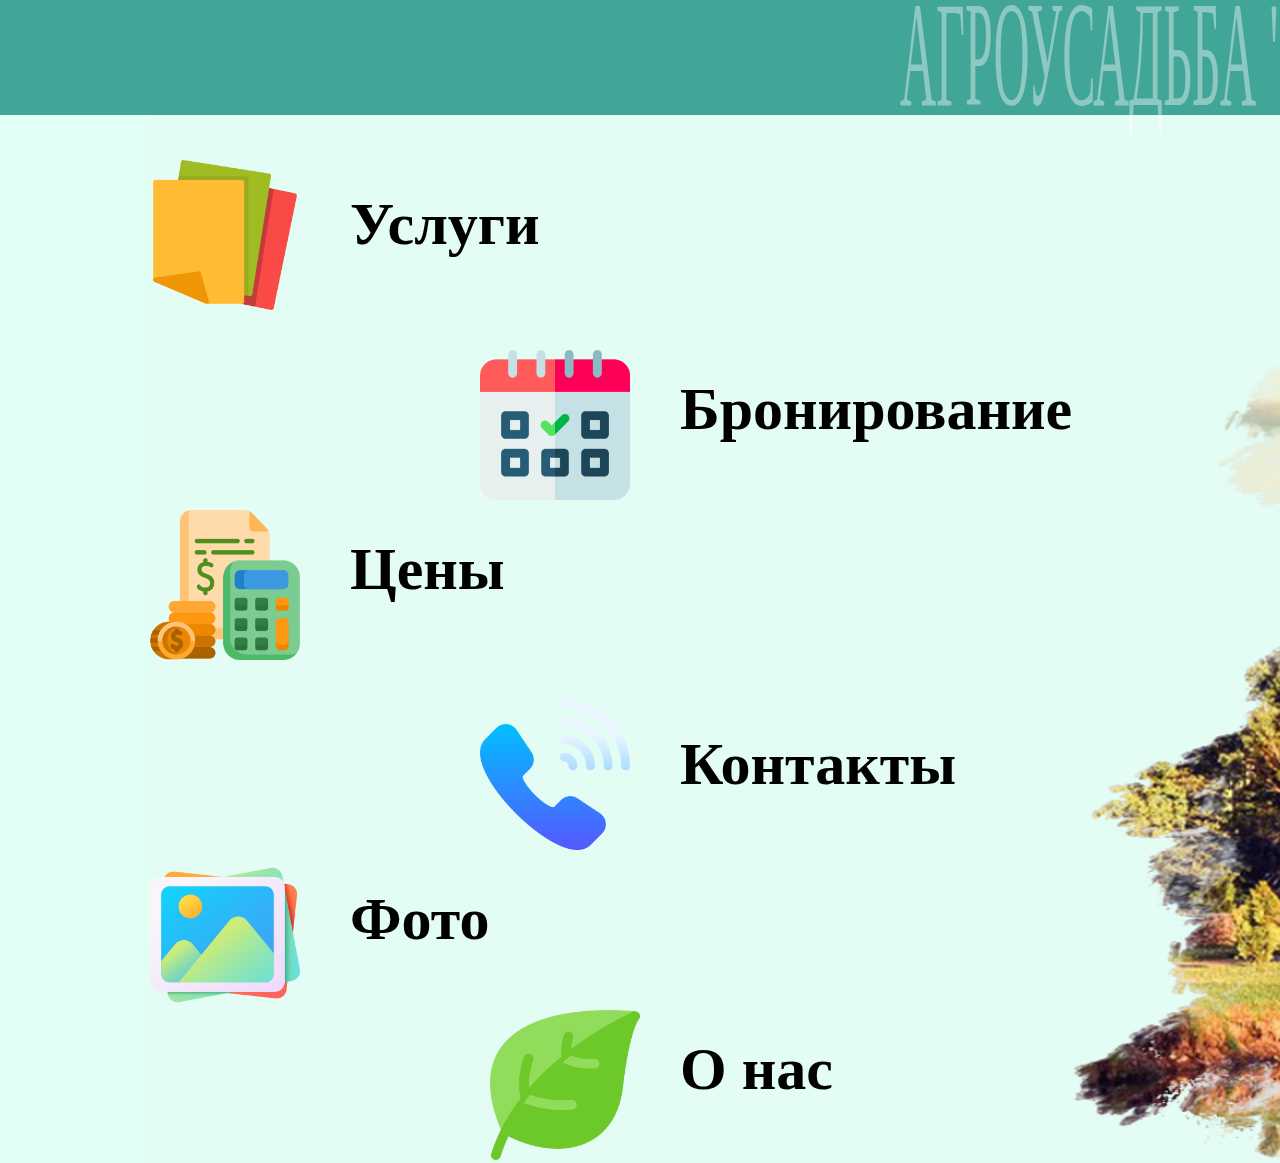
==== commit 89bfa632: "15 commit" ====
--- a/index.html
+++ b/index.html
@@ -11,16 +11,12 @@
 <div class="container">
     <div class="fix"><img src = "agr.png" class="image"></div>
 
-
-<div class="textn">АГРОУСАДЬБА "GREEN HOUSE"</div>
     
-    <div class="text1"><b><a href="uslugi.html"
-    target="_self">Услуги</a></b></div> <div class="text2"><b><a
-    href="ceny.html" target="_self">Цены</a></b></div> <div
-    class="text3"><b><a href="bronirovanie.html"
-    target="_self">Бронирование</a></b></div> <div class="text4"><b><a
-    href="kontakty.html" target="_self">Контакты</a></b></div> <div
-    class="text5"><b><a href="photo.html" target="_self">Фото</a></b></div>
+    <div class="text1"><b><a href="uslugi.html" target="_self">Услуги</a></b></div> 
+    <div class="text2"><b><a href="ceny.html" target="_self">Цены</a></b></div> 
+    <div class="text3"><b><a href="bronirovanie.html" target="_self">Бронирование</a></b></div> 
+    <div class="text4"><b><a href="kontakty.html" target="_self">Контакты</a></b></div> 
+    <div class="text5"><b><a href="photo.html" target="_self">Фото</a></b></div>
     <div class="text6"><b><a href="onas.html" target="_self">О нас</a></b></div> 
   </div>
 
@@ -35,6 +31,14 @@
     <div class="k5"><a href="photo.html" target="_self"><img width="150px" height="150px" src="photo.png"></a></div>
 
     <div class="k6"><a href="onas.html" target="_self"><img width="150px" height="150px" src="onas.png"></a></div>
+    
+
+    <div class="fix"><div class="sq"></div><div class="textn">АГРОУСАДЬБА "GREEN HOUSE"</div></div>
+
+
+    <div class="fix"><div class="inst"><a href="https://www.instagram.com/usadba_greenhouse" target="_self"><img width="70px" height="70px" style="border-radius: 30%" src="inst.jpg"></a></div>
+    <div class="fcb"><a href="https://www.facebook.com/Meta" target="_self"><img width="70px" height="70px" style="border-radius: 30%" src="fcb.jpg"></a></div>    
+    <div class="vk"><a href="https://vk.com/vk" target="_self"><img width="70px" height="70px" style="border-radius: 30%" src="vk.jpg"></a></div></div>
 
 </body>
 </html>
--- a/style.css
+++ b/style.css
@@ -137,17 +137,6 @@
 }
 
 
-.text1{
-    position: absolute;
-    top: 50px;
-    left: 380px;
-    color: black;
-    font-family: segoe print;
-    font-size: 60px;
-    text-decoration: none; 
-}
-
-
 
  A {
     text-decoration: none; /* Убирает подчеркивание для ссылок */
@@ -158,17 +147,27 @@
    } 
 
 
+.text1{
+    position: absolute;
+    top: 190px;
+    left: 200px;
+    color: black;
+    font-family: segoe print;
+    font-size: 60px;
+}
+
+
 .container .text1:hover {
    cursor: pointer;
    font-size: 75px;
-   top: 35px;
-   left: 380px;
+   top: 165px;
+   left: 200px;
 }
 
 .text2{
     position: absolute;
-    top: 250px;
-    left: 380px;
+    top: 535px;
+    left: 200px;
     color: black;
     font-family: segoe print;
     font-size: 60px;
@@ -177,14 +176,14 @@
 .container .text2:hover {
    cursor: pointer;
    font-size: 75px;
-   top: 235px;
-    left: 380px;
+   top: 510px;
+    left: 200px;
 }
 
 .text3{
     position: absolute;
-    top: 450px;
-    left: 380px;
+    top: 375px;
+    left: 530px;
     color: black;
     font-family: segoe print;
     font-size: 60px;
@@ -194,14 +193,14 @@
 .container .text3:hover {
    cursor: pointer;
       font-size: 75px;
-   top: 435px;
-   left: 380px;
+   top: 350px;
+   left: 530px;
 }
 
 .text4{
     position: absolute;
-    top: 650px;
-    left: 380px;
+    top: 730px;
+    left: 530px;
     color: black;
     font-family: segoe print;
     font-size: 60px;
@@ -211,14 +210,14 @@
 .container .text4:hover {
    cursor: pointer;
       font-size: 75px;
-   top: 635px;
-   left: 380px;
+   top: 705px;
+   left: 530px;
 }
 
 .text5{
     position: absolute;
-    top: 850px;
-    left: 380px;
+    top: 885px;
+    left: 200px;
     color: black;
     font-family: segoe print;
     font-size: 60px;
@@ -228,14 +227,14 @@
 .container .text5:hover {
    cursor: pointer;
    font-size: 75px;
-   top: 835px;
-   left: 380px;
+   top: 860px;
+   left: 200px;
 }
 
 .text6{
     position: absolute;
-    top: 1050px;
-    left: 380px;
+    top: 1035px;
+    left: 530px;
     color: black;
     font-family: segoe print;
     font-size: 60px;
@@ -245,8 +244,49 @@
 .container .text6:hover {
    cursor: pointer;
    font-size: 75px;
-   top: 1035px;
-   left: 380px;
+   top: 1010px;
+   left: 530px;
+}
+
+
+.k1{
+    position: absolute;
+    top: 160px;
+    left: 150px;
+}
+
+
+.k2{
+    position: absolute;
+    top: 510px;
+    left: 150px;
+}
+
+
+.k5{
+    position: absolute;
+    top: 860px;
+    left: 150px;
+}
+
+
+.k3{
+    position: absolute;
+    top: 350px;
+    left: 480px;
+}
+
+
+.k4{
+    position: absolute;
+    top: 700px;
+    left: 480px;
+}
+
+.k6{
+    position: absolute;
+    top: 1010px;
+    left: 490px;
 }
 
 
@@ -290,11 +330,12 @@
 .text9{
     position: absolute;
     top: 5px;
-    left: 400px;
+    left: 550px;
     color: black;
     font-family: segoe print;
     font-size: 56px;
     font-weight: bold;
+    width: 300px;
 }
 
 
@@ -327,7 +368,8 @@
     position: relative;
 display: inline-block;
 width: 700px;
-height: 120px;
+height: 124px;
+top: -3px;
 box-sizing: border-box;
 outline: none;
 border: 0px solid lightgray;
@@ -340,7 +382,7 @@
     font-size: 50px;
     font-family: Proxima Nova;
     color: black;
-    opacity: 0.6;;
+    opacity: 0.6;
 }
 
 input[type="date"]{
@@ -582,7 +624,7 @@
 
 .usl3{
     position: absolute;
-    top: 540px;
+    top: 600px;
     font-size: 42px;
     font-family: FRANKLIN GOTHIC MEDIUM;
     font-weight: bold;
@@ -595,7 +637,7 @@
 .usl4{
     position: absolute;
     left: 0px;
-    top: 620px;
+    top: 680px;
     font-size: 30px;
     font-family: Proxima Nova;
     text-align: justify;
@@ -610,7 +652,7 @@
   border: 0px solid black;
   background-color: #41A698;
   border-radius: 5px;
-  top: 540px;
+  top: 600px;
   left: 0px;
     display: flex;
 align-items: center;
@@ -626,7 +668,7 @@
 
 .usl5{
     position: absolute;
-    top: 1040px;
+    top: 1100px;
     font-size: 42px;
     font-family: FRANKLIN GOTHIC MEDIUM;
     font-weight: bold;
@@ -639,7 +681,7 @@
 .usl6{
     position: absolute;
     left: 0px;
-    top: 1120px;
+    top: 1180px;
     font-size: 30px;
     font-family: Proxima Nova;
     text-align: justify;
@@ -654,7 +696,7 @@
   border: 0px solid black;
   background-color: #41A698;
   border-radius: 5px;
-  top: 1040px;
+  top: 1100px;
   left: 0px;
     display: flex;
 align-items: center;
@@ -670,7 +712,7 @@
 
 .usl7{
     position: absolute;
-    top: 1565px;
+    top: 1625px;
     font-size: 42px;
     font-family: FRANKLIN GOTHIC MEDIUM;
     font-weight: bold;
@@ -683,7 +725,7 @@
 .usl8{
     position: absolute;
     left: 0px;
-    top: 1650px;
+    top: 1710px;
     font-size: 30px;
     font-family: Proxima Nova;
     text-align: justify;
@@ -698,7 +740,7 @@
   border: 0px solid black;
   background-color: #41A698;
   border-radius: 5px;
-  top: 1565px;
+  top: 1625px;
   left: 0px;
     display: flex;
 align-items: center;
@@ -754,27 +796,27 @@
     position: absolute;
     top: 160px;
     left: 150px;
-    z-index: 2; }
+    z-index: 0; }
 
 
 .layer2 {
     position: absolute;
     top: 160px;
     left: 400px;
-    z-index: 2; }
+    z-index: 0; }
 
 .layer3 {
     position: absolute;
     top: 160px;
     left: 650px;
-    z-index: 2; }
+    z-index: 0; }
 
 
 .layer4 {
     position: absolute;
     top: 160px;
     left: 900px;
-    z-index: 2; }
+    z-index: 0; }
 
 
 
@@ -782,27 +824,27 @@
     position: absolute;
     top: 360px;
     left: 150px;
-    z-index: 2; }
+    z-index: 0; }
 
 
 .layer6 {
     position: absolute;
     top: 360px;
     left: 400px;
-    z-index: 2; }
+    z-index: 0; }
 
 .layer7 {
     position: absolute;
     top: 360px;
     left: 650px;
-    z-index: 2; }
+    z-index: 0; }
 
 
 .layer8 {
     position: absolute;
     top: 360px;
     left: 900px;
-    z-index: 2; }
+    z-index: 0; }
 
 
 
@@ -810,27 +852,27 @@
     position: absolute;
     top: 560px;
     left: 150px;
-    z-index: 2; }
+    z-index: 0; }
 
 
 .layer10 {
     position: absolute;
     top: 560px;
     left: 400px;
-    z-index: 2; }
+    z-index: 0; }
 
 .layer11 {
     position: absolute;
     top: 560px;
     left: 650px;
-    z-index: 2; }
+    z-index: 0; }
 
 
 .layer12 {
     position: absolute;
     top: 560px;
     left: 900px;
-    z-index: 2; }
+    z-index: 0; }
 
 
 
@@ -838,54 +880,54 @@
     position: absolute;
     top: 760px;
     left: 150px;
-    z-index: 2; }
+    z-index: 0; }
 
 
 .layer14 {
     position: absolute;
     top: 760px;
     left: 400px;
-    z-index: 2; }
+    z-index: 0; }
 
 .layer15 {
     position: absolute;
     top: 760px;
     left: 650px;
-    z-index: 2; }
+    z-index: 0; }
 
 
 .layer16 {
     position: absolute;
     top: 760px;
     left: 900px;
-    z-index: 2; }
+    z-index: 0; }
 
 
     .layer17 {
     position: absolute;
     top: 960px;
     left: 150px;
-    z-index: 2; }
+    z-index: 0; }
 
 
 .layer18 {
     position: absolute;
     top: 960px;
     left: 400px;
-    z-index: 2; }
+    z-index: 0; }
 
 .layer19 {
     position: absolute;
     top: 960px;
     left: 650px;
-    z-index: 2; }
+    z-index: 0; }
 
 
 .layer20 {
     position: absolute;
     top: 960px;
     left: 900px;
-    z-index: 2; }
+    z-index: 0; }
 
 
 
@@ -893,27 +935,27 @@
     position: absolute;
     top: 1160px;
     left: 150px;
-    z-index: 2; }
+    z-index: 0; }
 
 
 .layer22 {
     position: absolute;
     top: 1160px;
     left: 400px;
-    z-index: 2; }
+    z-index: 0; }
 
 .layer23 {
     position: absolute;
     top: 1160px;
     left: 650px;
-    z-index: 2; }
+    z-index: 0; }
 
 
 .layer24 {
     position: absolute;
     top: 1160px;
     left: 900px;
-    z-index: 2; }
+    z-index: 0; }
 
 
     .layer0 {
@@ -1317,26 +1359,12 @@
     position: absolute;
     top: 660px;
     left: 190px;
-    z-index: 2; }
-
-
-.textn{
-    position: absolute;
-    top: 550px;
-    left: -620px;
-    color: black;
-    font-family: FRANKLIN GOTHIC MEDIUM;
-    font-size: 86px;
-    transform: rotate(-90deg) scale(1, 4.5);
-    background: linear-gradient(#4AB58C 21%, #2A966D 14%, #28DE98 27%, #7DFFCD 35%, #85CCB1);
-    -webkit-background-clip: text;
-  -webkit-text-fill-color: transparent;
-  opacity: 0.3;
-}
+    z-index: 0; }
+
 
 .textnusl{
     position: absolute;
-    top: 590px;
+    top: 612px;
     left: -610px;
     color: black;
     font-family: FRANKLIN GOTHIC MEDIUM;
@@ -1346,6 +1374,7 @@
     -webkit-background-clip: text;
   -webkit-text-fill-color: transparent;
   opacity: 0.3;
+  width: 1055px;
 }
 
 
@@ -1539,44 +1568,6 @@
 }
 
 
-.k1{
-    position: absolute;
-    top: 20px;
-    left: 340px;
-}
-
-
-.k2{
-    position: absolute;
-    top: 220px;
-    left: 340px;
-}
-
-
-.k3{
-    position: absolute;
-    top: 430px;
-    left: 340px;
-}
-
-.k4{
-    position: absolute;
-    top: 625px;
-    left: 340px;
-}
-
-.k5{
-    position: absolute;
-    top: 830px;
-    left: 340px;
-}
-
-.k6{
-    position: absolute;
-    top: 1025px;
-    left: 340px;
-}
-
 
 
 .kont1{
@@ -1726,7 +1717,7 @@
    TH { 
 
     text-align: center;
-    border: 1px solid black; 
+    border: 1px solid rgb(161, 155, 155); 
     padding: 4px;
    }
 
@@ -1776,4 +1767,188 @@
     width: 850px;
     font-weight: bold;
     opacity: 0;
+}
+
+
+
+ * {
+            box-sizing: border-box;
+            margin: 0;
+            padding: 0;
+
+        }
+        .container2 {
+            max-width: 900px;
+            margin: 0px auto;
+            border-radius: 50%;
+        }
+
+        .carousel {
+    margin: 0 auto;
+    position: absolute;
+    top: 150px;
+    left: 1300px;
+    width: 1000px;
+    height: 1000px;            border-radius: 50%;
+}
+    .carousel .carousel-indicators {
+        position: absolute;
+        bottom: 0;
+        left: 50%;
+        transform: translateX(-50%);
+        z-index: 15;
+        display: flex;
+        justify-content: center;
+        padding: 10px;
+        list-style: none;
+    }
+        .carousel .carousel-indicators li {
+            flex: 0 1 auto;
+            width: 20px;
+            height: 20px;
+            margin-right: 5px;
+            margin-left: 5px;
+            cursor: pointer;
+            background-color: #343a40;
+            border: 2px solid #fff;
+            border-radius: 35%;
+        }
+        .carousel .carousel-indicators .active {
+            background-color: #025fff;            
+            border-radius: 35%;
+        }
+    .carousel .carousel-window {
+        width: 100%;
+        height: 950px;
+        position: relative;
+        overflow: hidden;            
+        border-radius: 50%;
+    }
+    .carousel .carousel-slides {
+        height: 100%;
+        display: flex;
+        transition: transform 0.5s;            
+        border-radius: 50%;
+    }
+    .carousel .carousel-item {
+        height: 100%;            
+        border-radius: 50%;
+    }
+        .carousel .carousel-item img {
+            width: 100%;
+            height: 100%;
+            object-fit: cover;            
+            border-radius: 50%;
+        }
+    .carousel .carousel-prev, .carousel .carousel-next {
+        position: absolute;
+        top: 0;
+        bottom: 0;
+        z-index: 1;
+        display: flex;
+        justify-content: center;
+        align-items: center;
+        width: 300px;
+        height: 300px;
+        top: 330px;
+        color: #fff;
+        opacity: 0.7;
+        text-align: center;
+        font-size: 40px;
+        text-decoration: none;            
+        border-radius: 50%;
+    }
+    .carousel .carousel-prev:hover, .carousel .carousel-next:hover {
+        opacity: 1;
+        background-color: rgba(0, 0, 0, 0.2);            
+        border-radius: 50%;
+    }
+    .carousel .carousel-prev {
+        left: 0;            
+        border-radius: 50%;
+    }
+    .carousel .carousel-next {
+        right: 0;            
+        border-radius: 50%;
+    }
+
+
+
+    .sq {
+position: absolute;
+width: 2500px;
+height: 115px;
+  border: 0px solid black;
+  background-color: #41A698;
+  top: 0px;
+  left: 0px;
+
+align-items: center;
+justify-content: center;
+color: white;
+font-weight: lighter;
+    font-size: 27px;
+    font-family: Proxima Nova;
+}
+
+
+.lr {
+    position: absolute;
+    z-index: 3; }
+
+
+    .textn{
+    position: absolute;
+    top: 25px;
+    left: 900px;
+    color: black;
+    font-family: FRANKLIN GOTHIC MEDIUM;
+    font-size: 50px;
+    transform: scale(1, 3);
+    /*background: linear-gradient(white 26%, white 14%, white 27%, white 35%, white);*/
+    background: white;
+    -webkit-background-clip: text;
+  -webkit-text-fill-color: transparent;
+  opacity: 0.4;
+  width: 1500px;
+}
+
+
+
+.inst{
+    position: absolute;
+    top: 20px;
+    left: 2350px;
+}
+
+
+.fcb{
+    position: absolute;
+    top: 20px;
+    left: 2150px;
+}
+
+
+
+.vk{
+    position: absolute;
+    top: 20px;
+    left: 2250px;
+}
+
+.rnd {
+    position: absolute;
+width: 1000px;
+height: 50px;
+  border: 0px solid black;
+  background-color: #41A698;
+  border-radius: 5px;
+  top: 2170px;
+  left: 0px;
+    display: flex;
+align-items: center;
+justify-content: center;
+color: red;
+
+    opacity: 0;
 }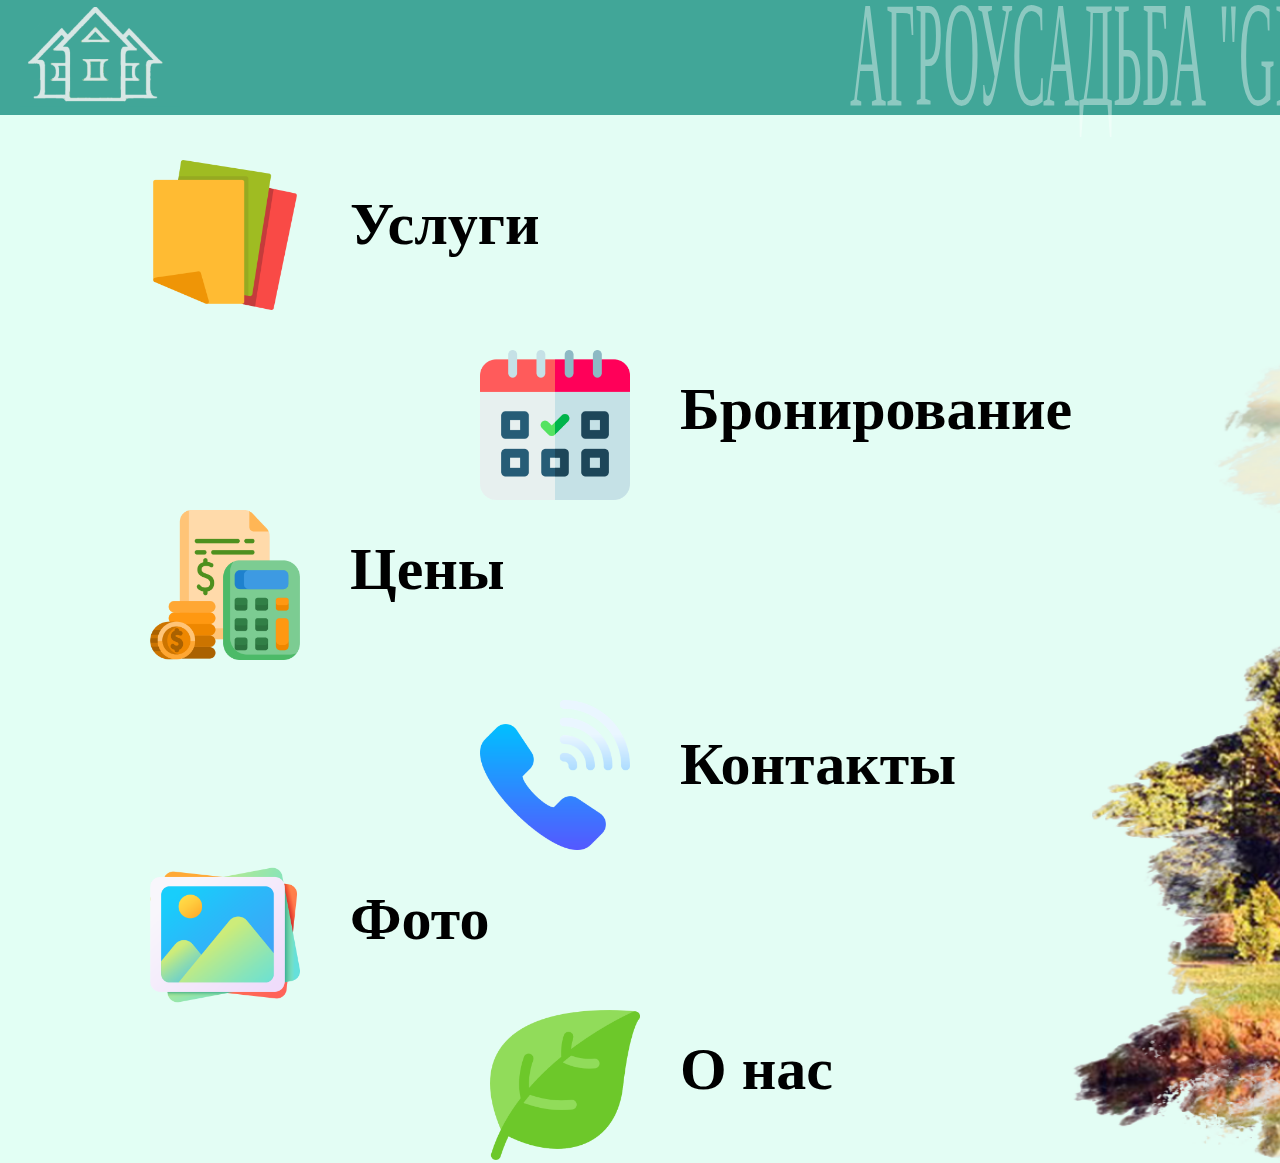
==== commit 61db8273: "16 commit" ====
--- a/index.html
+++ b/index.html
@@ -40,5 +40,7 @@
     <div class="fcb"><a href="https://www.facebook.com/Meta" target="_self"><img width="70px" height="70px" style="border-radius: 30%" src="fcb.jpg"></a></div>    
     <div class="vk"><a href="https://vk.com/vk" target="_self"><img width="70px" height="70px" style="border-radius: 30%" src="vk.jpg"></a></div></div>
 
+    <img width="160px" height="100px" style="position: absolute; top: 7px; left: 20px;" src="logo.png">
+
 </body>
 </html>
--- a/style.css
+++ b/style.css
@@ -1900,7 +1900,7 @@
     .textn{
     position: absolute;
     top: 25px;
-    left: 900px;
+    left: 850px;
     color: black;
     font-family: FRANKLIN GOTHIC MEDIUM;
     font-size: 50px;
